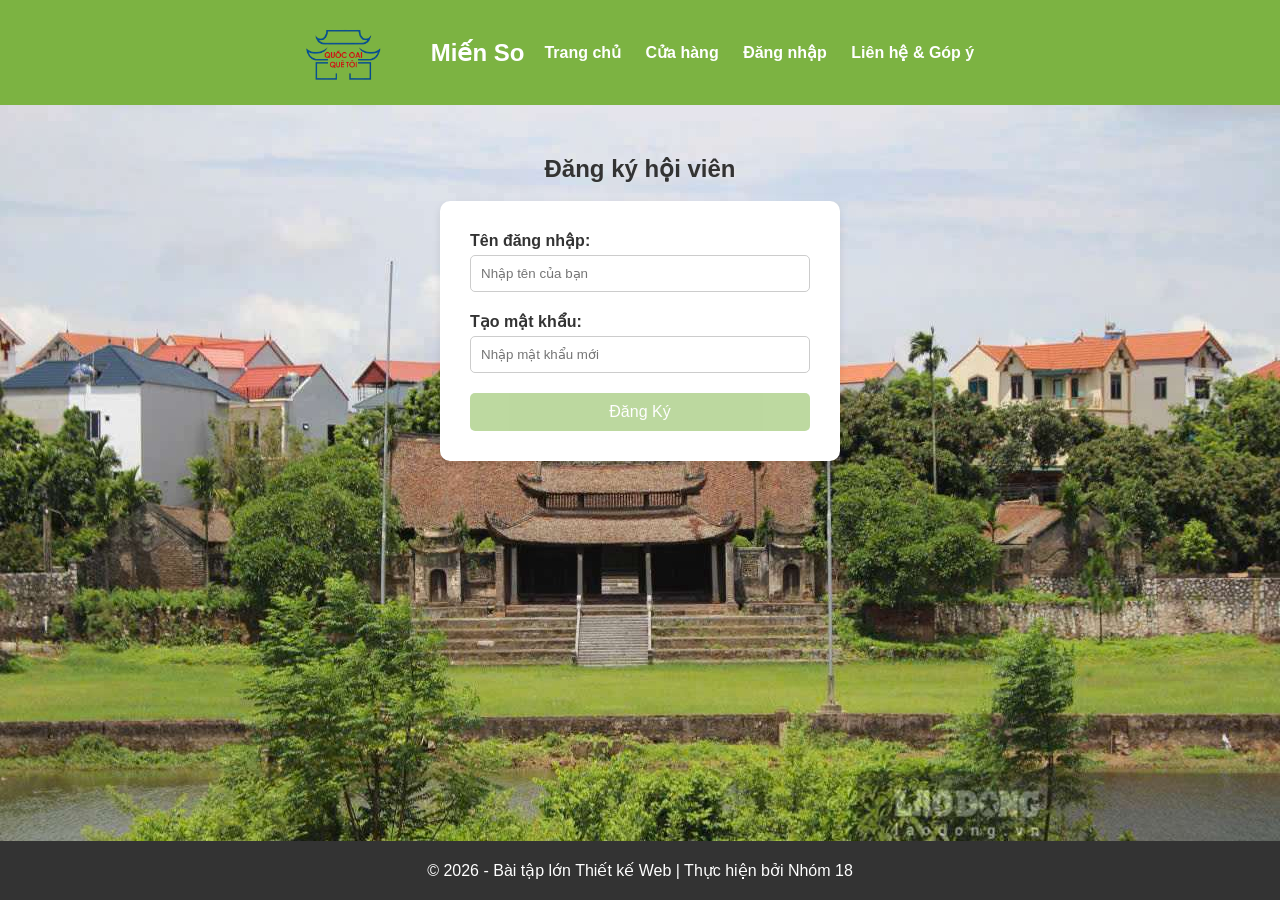
==== login.html @ 501f3c8b "project" ====
<!DOCTYPE html>
<html lang="vi">

<head>
    <meta charset="UTF-8">
    <meta name="viewport" content="width=device-width, initial-scale=1.0">
    <title>Đăng ký - Miến So</title>
    <link rel="stylesheet" href="style.css">
</head>

<body>
    <header>
        <img src="logo.png" alt="logo" width="75" height="75" style="margin-right: 50px;">
        <h2>Miến So</h2>
        <nav>
            <a href="index.html">Trang chủ</a>
            <a href="shop.html">Cửa hàng</a>
            <a href="login.html">Đăng nhập</a>
            <a href="team.html">Liên hệ & Góp ý</a>
        </nav>
    </header>

    <main style="background-image:url(langso.jpg);">
        <h2>Đăng ký hội viên </h2>
        <br>
        <form id="loginForm" class="login-form">
            <div class="form-group">
                <label>Tên đăng nhập:</label>
                <input type="text" id="tendangnhap" placeholder="Nhập tên của bạn">
                <span class="error-msg" id="thongbao"></span>
            </div>
            <div class="form-group">
                <label>Tạo mật khẩu:</label>
                <input type="password" id="matkhau" placeholder="Nhập mật khẩu mới">
                <span class="error-msg" id="thongbao2"></span>
            </div>
            <button type="submit" class="btn-submit trangthai" id="dangnhap">Đăng Ký</button>
        </form>
    </main>

    <footer><p>© 2026 - Bài tập lớn Thiết kế Web | Thực hiện bởi Nhóm 18</p></footer>
    <script lang="javascript">
        var userhople = false;
        var mkhople = false;
        var submit = document.getElementById("dangnhap");
        document.getElementById("tendangnhap").oninput = function () {
            var user = String(document.getElementById("tendangnhap").value);
            if (user.length < 8) {
                document.getElementById("thongbao").innerHTML = "*tên đăng nhập phải có ít nhất 8 ký tự*";
                thongbao.style.color = "red"
                userhople=false;
            }
            else {
                document.getElementById("thongbao").innerHTML = "tên đăng nhập hợp lệ";
                thongbao.style.color = "green";
                userhople = true;
            }
            if (userhople && mkhople) {
                submit.classList.remove("trangthai");
            }
            else {
                submit.classList.add("trangthai");
            }
        }

        document.getElementById("matkhau").oninput = function () {
            var mk = String(document.getElementById("matkhau").value);
            if (mk.length < 6) {
                document.getElementById("thongbao2").innerHTML = "mật khẩu phải có ít nhất 6 ký tự";
                thongbao2.style.color = "red";
                mkhople=false;
            } else {
                document.getElementById("thongbao2").innerHTML = "mật khẩu hợp lệ";
                thongbao2.style.color = "green";
                mkhople = true;
            }
            if (userhople && mkhople) {
                submit.classList.remove("trangthai");
            }
            else {
                submit.classList.add("trangthai");
            }
        }

    </script>
</body>
</html>
---- style.css ----
* {
    box-sizing: border-box;
    margin: 0;
    padding: 0;
    font-family: Arial, sans-serif;
}

body {
    background-color: #f9fdf5;
    color: #333;
    display: flex;
    flex-direction: column;
    min-height: 100vh;
}

header {
    background-color: #7cb342;
    padding: 15px 50px;
    display: flex;
    justify-content: center;
    align-items: center;
    color: white;
}

header nav a {
    color: white;
    text-decoration: none;
    margin-left: 20px;
    font-weight: bold;
}

header nav a:hover {
    text-decoration: underline;
}

main {
    flex: 1;
    padding: 50px;
    text-align: center;
}

/* Trang Chủ */
.home {
    background: linear-gradient(rgba(33, 44, 61, 0.7), rgba(48, 67, 95, 0.7)), url(banner.jpg) center;
    text-align: center;
    color: white;
    padding: 100px 120px;
    background-size: cover;
    min-height: 600px;
    display: flex;
    flex-direction: column;
    justify-content: center;
}

.home h1 {
    font-size: 3em;
    text-shadow: 2px 2px 4px rgba(0, 0, 0, 0.5);
    margin-bottom: 20px;
}

.bocuc {
    background-color: #F9F7F1;
    padding: 60px 0;
}

.cangiua {
    text-align: center;
    margin: 0 auto 30px auto;
    padding: 0 40px;
}

.tieude2 {
    color: cadetblue;
    font-size: 40px;
    letter-spacing: 1px;
    margin-bottom: 20px;

}

.tieude {
    color: #333;
    margin-bottom: 15px;
    font-size: 25px;
}

.noidung-trangchu {
    font-size: 20px;
    color: #333;
    line-height: 2;
}

.container {
    display: grid;
    grid-template-columns: repeat(3, 1fr);
    gap: 15px;
    width: 100%;
    margin: 30px auto 0 auto;
    padding: 0 15px;
}

.box:hover img {
    transform: scale(1.1);
}

.box img {
    width: 100%;
    height: 300px;
    object-fit: cover;
    display: block;
}

.duoi {
    margin-top: 30px;

}

.nut {
    background: #7cb342;
    color: white;
    border: none;
    padding: 10px 10px;
    border-radius: 5px;
    cursor: pointer;
    text-decoration: none;
}

.mua {
    background-color: #8C4E32;
    padding: 10px;
    color: white;
    cursor: pointer;
    border-radius: 8px;

}

.mua:hover {
    background: #3A5A38;
}

.caco:hover{
    transform: scale(1.1);
}



/* Cửa hàng & Thành viên */
.container-shop {
    display: flex;
    width: 100%;
    max-width: 1200px;
    margin: 0 10px;
    gap: 30px;
    padding: 0 5px;
    align-items: stretch;

}

.box1 {
    flex: 70%;
    background-color: #cfd2dc;
    border-radius: 8px;
    padding: 20px;
}

.box1>h2 {
    text-align: center;
    margin-bottom: 20px;
}

.box2 {
    display: flex;
    flex-direction: row;
    flex-wrap: wrap;
    gap: 20px;
    padding: 10px;
    color: black;
    margin-bottom: 15px;
    text-align: left;
}

.caco {
    flex: 1;
    border-radius: 2px;
    background-color: #f9fdf5;
    color: black;
    flex-direction: column;
    border: 1px solid #ccc;
}

.anhnho {
    width: 100%;
    height: 200px;
    object-fit: cover;
}

.noidung {
    padding: 15px;
    display: flex;
    flex-direction: column;
    gap: 10px;
}

.box4 {
    flex: 30%;
    /* Chiếm 30% không gian */
    display: flex;
    flex-direction: column;
    min-width: 300px;
    gap: 20px;
    justify-content: space-between;
}

.hieuung {
    background-color: white;
    padding: 20px;
    border-radius: 8px;
    border: 1px solid #ddd;
    color: black;
    flex: 1;
}

.hieuung ul {
    list-style-type: none;
    margin-top: 10px;

}

.hieuung ul li a, .hieuung ol li a{
    color: rgb(13, 13, 13);
    text-decoration: none;
    margin:0;
    font-weight: bold;
    padding-bottom:10px;
    text-align: left;
    line-height: 2;
    border-bottom: 1px dashed #f38f16;
    margin-bottom: 10px;
    display:block
}
.hieuung ul li a:hover, .hieuung ol li a:hover {
    color: #8C4E32;
    padding-left: 5px;
    transition: 0.2s;}

.icon {
    width: 50px;
    height: 50px;
    margin-right: 10px;
}

.vanban {
    display: flex;
    margin-left: 500px;
}

/* Form Đăng Nhập */
.login-form {
    background: white;
    padding: 30px;
    border-radius: 10px;
    width: 400px;
    margin: 0 auto;
    box-shadow: 0 4px 8px rgba(0, 0, 0, 0.1);
    text-align: left;
}

.form-group {
    margin-bottom: 20px;
}

.form-group label {
    display: block;
    margin-bottom: 5px;
    font-weight: bold;
}

.form-group input {
    width: 100%;
    padding: 10px;
    border: 1px solid #ccc;
    border-radius: 5px;
}

.form-group input.error {
    border-color: red;
}

.error-msg {
    color: red;
    font-size: 0.85em;
    display: block;
    margin-top: 5px;
}

.btn-submit {
    background: #7cb342;
    color: white;
    border: none;
    padding: 10px;
    width: 100%;
    border-radius: 5px;
    cursor: pointer;
    font-size: 1em;
}

.trangthai {
    opacity: 0.5;
    cursor: not-allowed;
    pointer-events: none;
}

footer {
    text-align: center;
    padding: 20px;
    background: #333;
    color: white;
}
/*liên hệ và góp ý*/
.container-team{
    display: flex;
    gap: 40px;
    margin: 40px auto;
    padding: 0 20px;
}
.ykien{
    flex:50%;
    padding: 30px;
    border-radius: 8px;
    border: 1px solid #ddd;
}
.ten{
    margin-bottom: 15px;
    text-align: left;
}
.ten label{
    display: block;
    margin-bottom: 8px;
    color:#444;

}
.ten input, .ten textarea{
    width: 400px;
    padding: 5px;
    border-radius: 8px;
    display:block;
}

.thanhvien{
    flex:50%;
    
}
.avatar{
    width: 150px;
    height: 150px;
    border-radius: 50%;
    border: 3px solid #8C4E32;
}
.banthan{
    color: rgb(13, 13, 13);
    margin:0;
    font-weight: bold;
    padding-bottom:10px;
    text-align: left;
    line-height: 2;
    border-bottom: 1px dashed #f38f16;
    margin-bottom: 10px;
    display:block
}
.icon{
    width: 100px;
    height: 100px;
    border-radius: 50%;
    
}
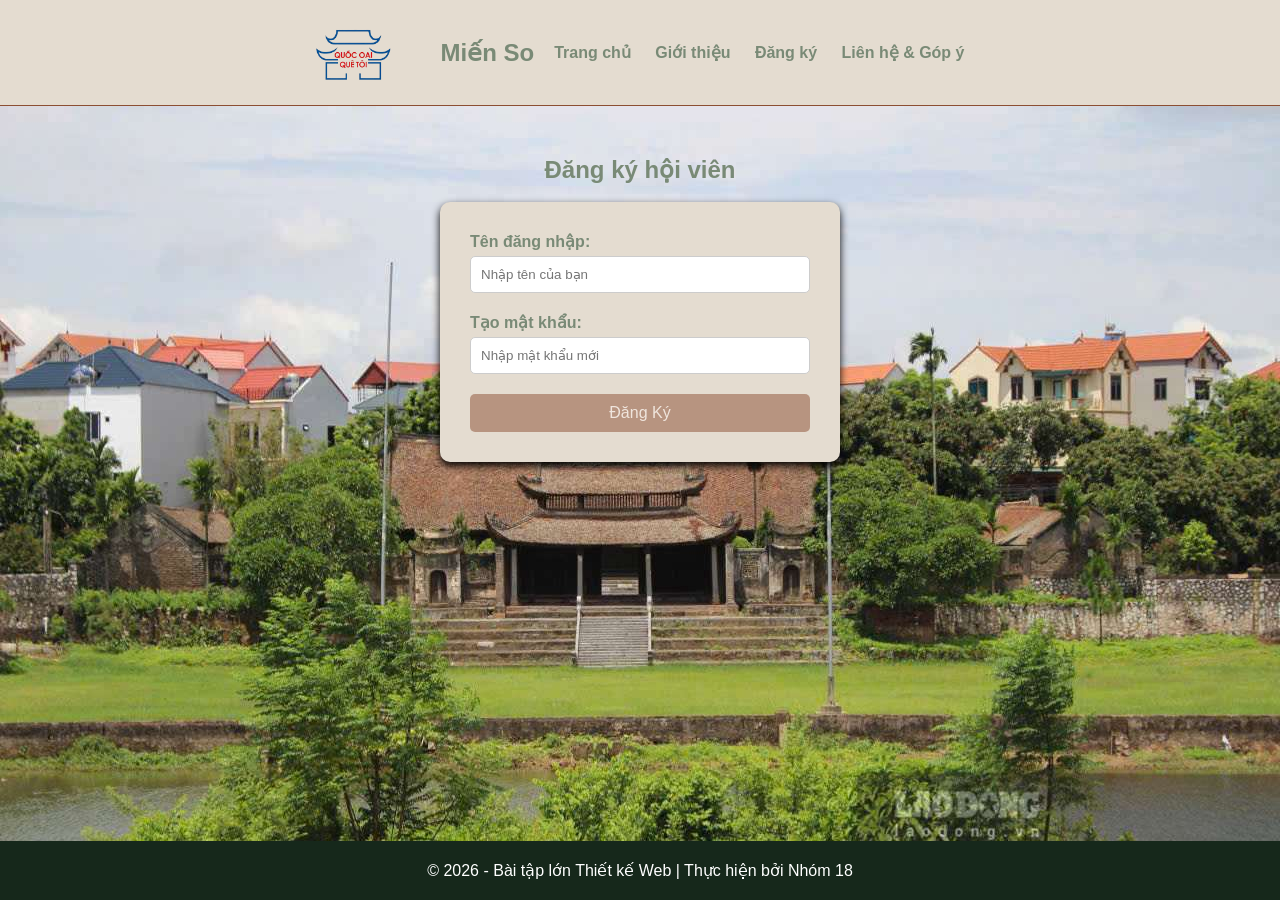
==== commit a55258e0: "sua code" ====
--- a/login.html
+++ b/login.html
@@ -14,8 +14,8 @@
         <h2>Miến So</h2>
         <nav>
             <a href="index.html">Trang chủ</a>
-            <a href="shop.html">Cửa hàng</a>
-            <a href="login.html">Đăng nhập</a>
+            <a href="shop.html">Giới thiệu</a>
+            <a href="login.html">Đăng ký</a>
             <a href="team.html">Liên hệ & Góp ý</a>
         </nav>
     </header>
--- a/style.css
+++ b/style.css
@@ -6,24 +6,25 @@
 }
 
 body {
-    background-color: #f9fdf5;
-    color: #333;
+    background-color: #FAF8F2;
+    color: #798A76;
     display: flex;
     flex-direction: column;
     min-height: 100vh;
 }
 
 header {
-    background-color: #7cb342;
+    background-color: #E4DCD0;
     padding: 15px 50px;
     display: flex;
     justify-content: center;
     align-items: center;
-    color: white;
+    color: #798A76;
+    border-bottom: 1px solid #8C4E32;
 }
 
 header nav a {
-    color: white;
+    color: #798A76;
     text-decoration: none;
     margin-left: 20px;
     font-weight: bold;
@@ -31,6 +32,8 @@
 
 header nav a:hover {
     text-decoration: underline;
+    color: #8C4E32;
+    padding-left: 5px;
 }
 
 main {
@@ -41,7 +44,7 @@
 
 /* Trang Chủ */
 .home {
-    background: linear-gradient(rgba(33, 44, 61, 0.7), rgba(48, 67, 95, 0.7)), url(banner.jpg) center;
+    background: linear-gradient(rgba(156, 159, 159, 0.7), rgba(156, 159, 159, 0.7)), url(banner.jpg) center;
     text-align: center;
     color: white;
     padding: 100px 120px;
@@ -54,12 +57,12 @@
 
 .home h1 {
     font-size: 3em;
-    text-shadow: 2px 2px 4px rgba(0, 0, 0, 0.5);
+    text-shadow: 4px 4px 8px rgba(0, 0, 0, 5);
     margin-bottom: 20px;
 }
 
 .bocuc {
-    background-color: #F9F7F1;
+    background-color: #FCEFEA;
     padding: 60px 0;
 }
 
@@ -70,7 +73,7 @@
 }
 
 .tieude2 {
-    color: cadetblue;
+    color: #1B3322;
     font-size: 40px;
     letter-spacing: 1px;
     margin-bottom: 20px;
@@ -78,14 +81,14 @@
 }
 
 .tieude {
-    color: #333;
+    color: #798A76;
     margin-bottom: 15px;
     font-size: 25px;
 }
 
 .noidung-trangchu {
     font-size: 20px;
-    color: #333;
+    color: #798A76;
     line-height: 2;
 }
 
@@ -115,8 +118,8 @@
 }
 
 .nut {
-    background: #7cb342;
-    color: white;
+    background: #455441;
+    color: #FCEFEA;
     border: none;
     padding: 10px 10px;
     border-radius: 5px;
@@ -125,16 +128,16 @@
 }
 
 .mua {
-    background-color: #8C4E32;
+    background-color: #455441;
     padding: 10px;
-    color: white;
+    color: #FCEFEA;
     cursor: pointer;
     border-radius: 8px;
 
 }
 
 .mua:hover {
-    background: #3A5A38;
+    background: #8C4E32;
 }
 
 .caco:hover{
@@ -157,7 +160,7 @@
 
 .box1 {
     flex: 70%;
-    background-color: #cfd2dc;
+    background-color: #E4DCD0;
     border-radius: 8px;
     padding: 20px;
 }
@@ -173,7 +176,7 @@
     flex-wrap: wrap;
     gap: 20px;
     padding: 10px;
-    color: black;
+    color: #798A76;
     margin-bottom: 15px;
     text-align: left;
 }
@@ -182,7 +185,7 @@
     flex: 1;
     border-radius: 2px;
     background-color: #f9fdf5;
-    color: black;
+    color: #798A76;
     flex-direction: column;
     border: 1px solid #ccc;
 }
@@ -211,11 +214,11 @@
 }
 
 .hieuung {
-    background-color: white;
+    background-color: #E4DCD0;
     padding: 20px;
     border-radius: 8px;
     border: 1px solid #ddd;
-    color: black;
+    color: #798A76;
     flex: 1;
 }
 
@@ -226,7 +229,7 @@
 }
 
 .hieuung ul li a, .hieuung ol li a{
-    color: rgb(13, 13, 13);
+    color: #798A76;
     text-decoration: none;
     margin:0;
     font-weight: bold;
@@ -255,12 +258,12 @@
 
 /* Form Đăng Nhập */
 .login-form {
-    background: white;
+    background: #E4DCD0;
     padding: 30px;
     border-radius: 10px;
     width: 400px;
     margin: 0 auto;
-    box-shadow: 0 4px 8px rgba(0, 0, 0, 0.1);
+    box-shadow: 0 4px 8px rgba(0, 0, 0,2);
     text-align: left;
 }
 
@@ -293,8 +296,8 @@
 }
 
 .btn-submit {
-    background: #7cb342;
-    color: white;
+    background: #8C4E32;
+    color: #FCEFEA;
     border: none;
     padding: 10px;
     width: 100%;
@@ -312,7 +315,7 @@
 footer {
     text-align: center;
     padding: 20px;
-    background: #333;
+    background: #16281B;
     color: white;
 }
 /*liên hệ và góp ý*/
@@ -353,10 +356,10 @@
     width: 150px;
     height: 150px;
     border-radius: 50%;
-    border: 3px solid #8C4E32;
+    border: 3px solid #000000;
 }
 .banthan{
-    color: rgb(13, 13, 13);
+    color: #798A76;
     margin:0;
     font-weight: bold;
     padding-bottom:10px;
@@ -370,5 +373,5 @@
     width: 100px;
     height: 100px;
     border-radius: 50%;
-    
+    border: 3px solid #000000;
 }
